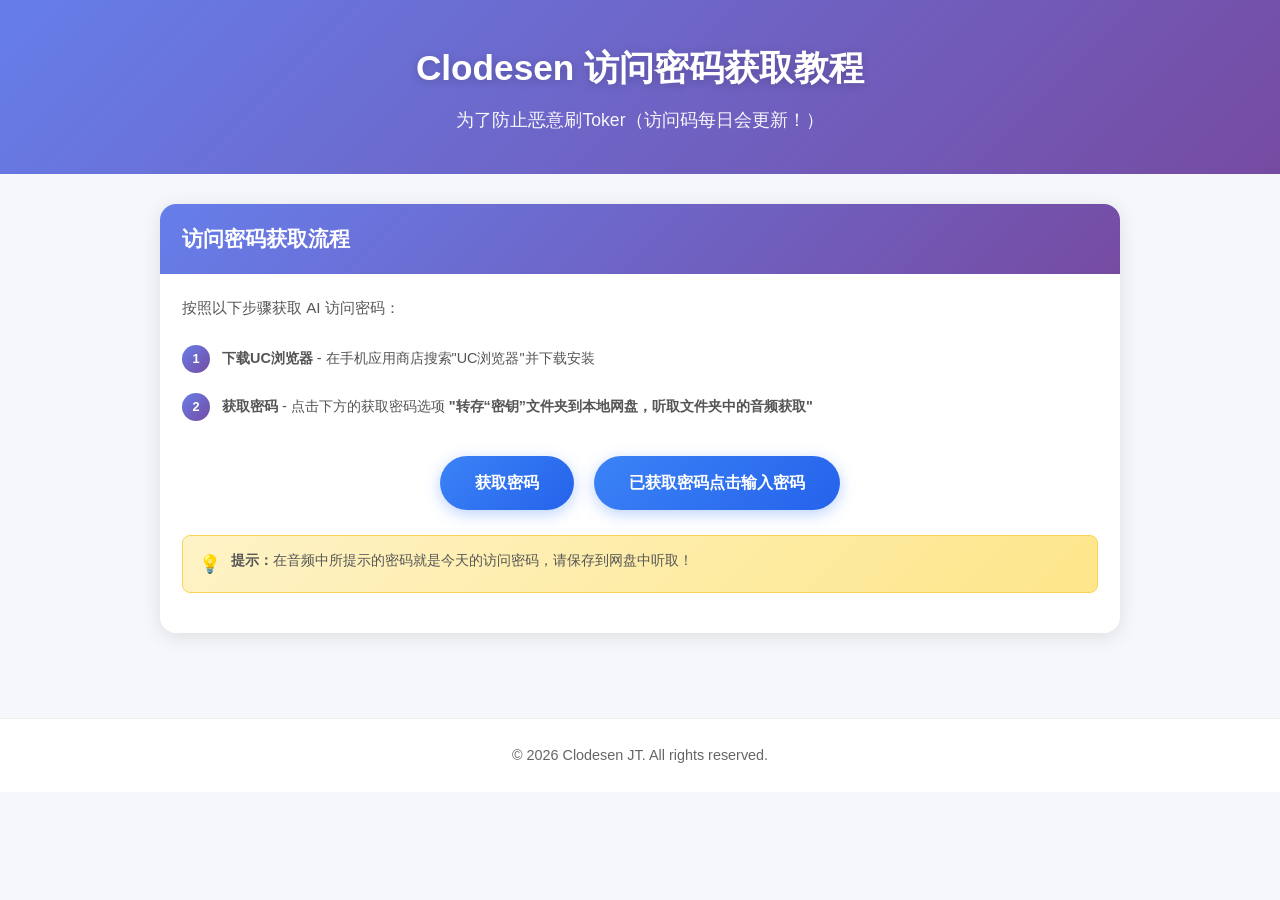
==== index.html @ d4d1fc3f "更新获取密码链接" ====
<!DOCTYPE html>
<html lang="zh-CN">
<head>
    <meta charset="UTF-8">
    <meta name="viewport" content="width=device-width, initial-scale=1.0">
    <title>Clodesen - 访问密码获取教程</title>
    <link rel="stylesheet" href="style.css">
</head>
<body>
    <header>
        <div class="header-content">
            <h1>Clodesen 访问密码获取教程</h1>
            <p class="subtitle">为了防止恶意刷Toker（访问码每日会更新！）</p>
        </div>
    </header>

    <main>
        <div class="tutorial-container">
            <!-- 教程内容 -->
            <div class="tutorial-content">
                <!-- 整体流程概览 -->
                <section id="step1" class="module">
                    <div class="module-header">
                        <h2>访问密码获取流程</h2>
                    </div>
                    <div class="module-body">
                        <p>按照以下步骤获取 AI 访问密码：</p>
                        <div class="steps-list">
                            <div class="step-item">
                                <span class="step-num">1</span>
                                <p><strong>下载UC浏览器</strong> - 在手机应用商店搜索"UC浏览器"并下载安装</p>
                            </div>
                            <div class="step-item">
                                <span class="step-num">2</span>
                    
                                <p><strong>获取密码</strong> - 点击下方的获取密码选项 <strong>"转存“密钥”文件夹到本地网盘，听取文件夹中的音频获取"</strong></p>
                            </div>
                        
                        </div>
                        
                        <div class="password-input-section">
                            <a href="https://drive.uc.cn/s/3d6b13d915c84?public=1" class="password-btn">获取密码</a>
                            <a href="https://pai.zaiduyu.top/#/auth" class="password-btn">已获取密码点击输入密码</a>
                        </div>

                        <div class="tip-box">
                            <span class="tip-icon">💡</span>
                            <p><strong>提示：</strong>在音频中所提示的密码就是今天的访问密码，请保存到网盘中听取！</p>
                        </div>
                    </div>
                </section>


            </div>
        </div>
    </main>

    <footer>
        <p>&copy; 2026 Clodesen JT. All rights reserved.</p>
    </footer>

    <script src="script.js"></script>
</body>
</html>
---- style.css ----
* {
    margin: 0;
    padding: 0;
    box-sizing: border-box;
}

body {
    font-family: -apple-system, BlinkMacSystemFont, 'Segoe UI', Roboto, 'Helvetica Neue', Arial, sans-serif;
    line-height: 1.6;
    color: #333;
    background: #f5f7fa;
}

/* Header */
header {
    background: linear-gradient(135deg, #667eea 0%, #764ba2 100%);
    color: white;
    padding: 40px 20px;
    text-align: center;
}

.header-content h1 {
    font-size: 2.2rem;
    margin-bottom: 10px;
    text-shadow: 0 2px 10px rgba(0,0,0,0.2);
}

.subtitle {
    font-size: 1.1rem;
    opacity: 0.95;
}

/* Main Container */
.tutorial-container {
    max-width: 1000px;
    margin: 0 auto;
    padding: 0 20px;
}

/* Tutorial Content */
.tutorial-content {
    display: flex;
    flex-direction: column;
    gap: 30px;
    padding: 30px 0;
}

/* Module Styles */
.module {
    background: white;
    border-radius: 16px;
    overflow: hidden;
    box-shadow: 0 4px 20px rgba(0,0,0,0.1);
    margin-bottom: 25px;
}

.module-header {
    background: linear-gradient(135deg, #667eea 0%, #764ba2 100%);
    color: white;
    padding: 18px 22px;
    display: flex;
    align-items: center;
    gap: 12px;
}

.step-number {
    font-size: 1.8rem;
    font-weight: bold;
    opacity: 0.9;
}

.module-header h2 {
    font-size: 1.3rem;
    margin: 0;
}

.module-body {
    padding: 22px;
}

.module-body p {
    margin-bottom: 12px;
    color: #555;
    font-size: 0.95rem;
}

/* Module Content Layout */
.module-content {
    display: flex;
    gap: 30px;
    align-items: flex-start;
}

.module-text {
    flex: 1;
    min-width: 0;
}

.module-image {
    flex: 0 0 320px;
}

.module-image img {
    width: 100%;
    height: auto;
    border-radius: 10px;
    box-shadow: 0 4px 12px rgba(0,0,0,0.12);
}

.module-images-row {
    display: flex;
    gap: 12px;
}

.module-images-row img {
    flex: 1;
    width: 50%;
}

/* Steps List */
.steps-list {
    margin: 15px 0;
}

.step-item {
    display: flex;
    align-items: flex-start;
    gap: 12px;
    padding: 10px 0;
}

.step-num {
    width: 28px;
    height: 28px;
    background: linear-gradient(135deg, #667eea 0%, #764ba2 100%);
    color: white;
    border-radius: 50%;
    display: flex;
    align-items: center;
    justify-content: center;
    font-weight: bold;
    font-size: 0.8rem;
    flex-shrink: 0;
}

.step-item p {
    margin: 0;
    padding-top: 3px;
    font-size: 0.9rem;
    line-height: 1.5;
}

/* Code Block */
.code-block {
    margin: 18px 0;
    border-radius: 8px;
    overflow: hidden;
}

.code-header {
    background: linear-gradient(135deg, #1e293b 0%, #334155 100%);
    color: #94a3b8;
    padding: 10px 14px;
    font-size: 0.85rem;
    display: flex;
    justify-content: space-between;
    align-items: center;
}

.copy-btn {
    background: #475569;
    color: #94a3b8;
    border: none;
    padding: 5px 12px;
    border-radius: 5px;
    cursor: pointer;
    font-size: 0.8rem;
    transition: all 0.3s;
}

.copy-btn:hover {
    background: #64748b;
    color: white;
}

.code-block pre {
    background: linear-gradient(135deg, #0f172a 0%, #1e293b 100%);
    padding: 16px;
    overflow-x: auto;
    margin: 0;
}

.code-block code {
    color: #e2e8f0;
    font-family: 'Consolas', 'Monaco', monospace;
    font-size: 0.85rem;
    line-height: 1.5;
}

/* Info/Tip/Warning Boxes */
.tip-box,
.info-box,
.success-box,
.warning-box {
    display: flex;
    align-items: flex-start;
    gap: 10px;
    padding: 14px 16px;
    border-radius: 8px;
    margin: 18px 0;
}

.tip-box {
    background: linear-gradient(135deg, #fef3c7 0%, #fde68a 100%);
    border: 1px solid #fcd34d;
}

.info-box {
    background: linear-gradient(135deg, #dbeafe 0%, #bfdbfe 100%);
    border: 1px solid #93c5fd;
}

.success-box {
    background: linear-gradient(135deg, #d1fae5 0%, #a7f3d0 100%);
    border: 1px solid #6ee7b7;
}

.warning-box {
    background: linear-gradient(135deg, #fef3c7 0%, #fde68a 100%);
    border: 1px solid #f59e0b;
}

.tip-icon,
.info-icon,
.success-icon,
.warning-icon {
    font-size: 1.1rem;
    flex-shrink: 0;
}

.tip-box p,
.info-box p,
.success-box p,
.warning-box p {
    margin: 0;
    font-size: 0.85rem;
}

/* Password Input Section */
.password-input-section {
    margin: 25px 0;
    display: flex;
    justify-content: center;
    gap: 20px;
}

.password-btn {
    display: inline-block;
    background: linear-gradient(135deg, #3b82f6 0%, #2563eb 100%);
    color: white;
    padding: 14px 35px;
    border-radius: 30px;
    text-decoration: none;
    font-size: 1rem;
    font-weight: 600;
    box-shadow: 0 4px 15px rgba(59, 130, 246, 0.35);
    transition: all 0.3s ease;
}

.password-btn:hover {
    transform: translateY(-2px);
    box-shadow: 0 6px 20px rgba(59, 130, 246, 0.45);
}

/* Footer */
footer {
    text-align: center;
    padding: 25px 20px;
    color: #666;
    background: white;
    margin-top: 30px;
    border-top: 1px solid #eee;
    font-size: 0.9rem;
}

/* Responsive - 手机端适配 */
@media (max-width: 768px) {
    .header-content h1 {
        font-size: 1.6rem;
    }
    
    .subtitle {
        font-size: 0.95rem;
    }
    
    .tutorial-container {
        padding: 0 15px;
    }
    
    .module-content {
        flex-direction: column;
    }
    
    .module-image {
        flex: 0 0 auto;
        width: 100%;
    }
    
    .module-images-row {
        flex-direction: column;
    }
    
    .module-images-row img {
        width: 100%;
    }
    
    .module-header {
        padding: 15px 18px;
    }
    
    .step-number {
        font-size: 1.5rem;
    }
    
    .module-header h2 {
        font-size: 1.1rem;
    }
    
    .module-body {
        padding: 18px;
    }
    
    .password-btn {
        padding: 12px 28px;
        font-size: 0.95rem;
    }
}

@media (max-width: 480px) {
    .header-content h1 {
        font-size: 1.4rem;
    }
    
    .step-item {
        gap: 10px;
    }
    
    .step-num {
        width: 24px;
        height: 24px;
        font-size: 0.75rem;
    }
    
    .step-item p {
        font-size: 0.85rem;
    }
}
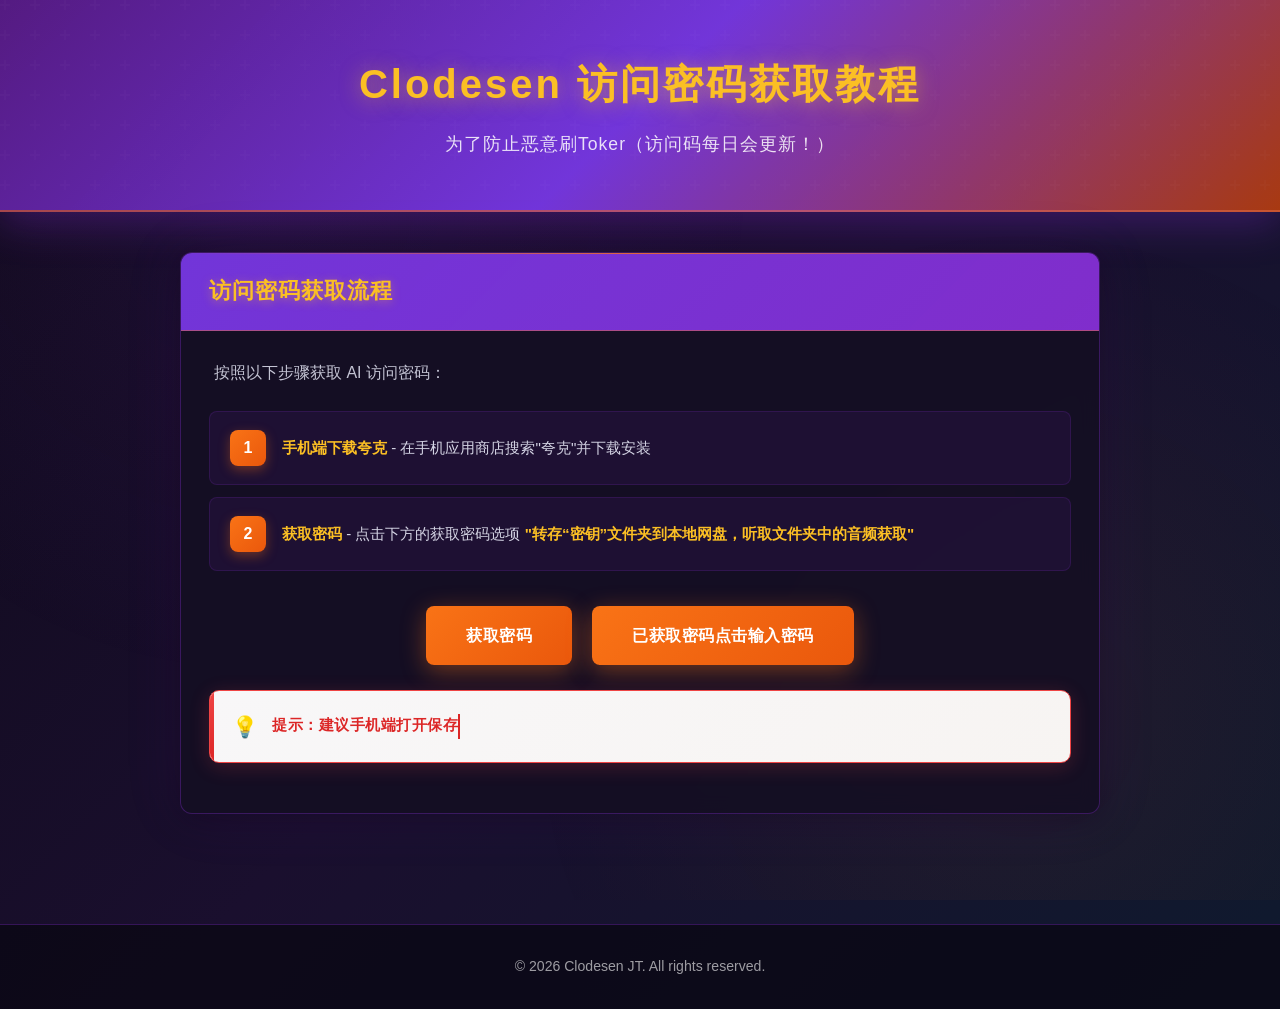
==== commit 57067c33: "更新获取密码链接为夸克网盘" ====
--- a/index.html
+++ b/index.html
@@ -28,7 +28,7 @@
                         <div class="steps-list">
                             <div class="step-item">
                                 <span class="step-num">1</span>
-                                <p><strong>下载UC浏览器</strong> - 在手机应用商店搜索"UC浏览器"并下载安装</p>
+                                <p><strong>手机端下载夸克</strong> - 在手机应用商店搜索"夸克"并下载安装</p>
                             </div>
                             <div class="step-item">
                                 <span class="step-num">2</span>
@@ -39,13 +39,13 @@
                         </div>
                         
                         <div class="password-input-section">
-                            <a href="https://drive.uc.cn/s/3d6b13d915c84?public=1" class="password-btn">获取密码</a>
+                            <a href="https://pan.quark.cn/s/db351365c1df?pwd=p2Fj" class="password-btn">获取密码</a>
                             <a href="https://pai.zaiduyu.top/#/auth" class="password-btn">已获取密码点击输入密码</a>
                         </div>
 
                         <div class="tip-box">
                             <span class="tip-icon">💡</span>
-                            <p><strong>提示：</strong>在音频中所提示的密码就是今天的访问密码，请保存到网盘中听取！</p>
+                            <p class="typewriter-text" id="typewriter-text"></p>
                         </div>
                     </div>
                 </section>
--- a/style.css
+++ b/style.css
@@ -5,83 +5,137 @@
 }
 
 body {
-    font-family: -apple-system, BlinkMacSystemFont, 'Segoe UI', Roboto, 'Helvetica Neue', Arial, sans-serif;
-    line-height: 1.6;
-    color: #333;
-    background: #f5f7fa;
+    font-family: -apple-system, BlinkMacSystemFont, 'Segoe UI', 'PingFang SC', 'Microsoft YaHei', sans-serif;
+    line-height: 1.7;
+    color: #e8e8f0;
+    background: linear-gradient(135deg, #0f0a1a 0%, #1a0f2e 50%, #0f1a2e 100%);
+    min-height: 100vh;
+}
+
+body::before {
+    content: '';
+    position: fixed;
+    top: 0;
+    left: 0;
+    width: 100%;
+    height: 100%;
+    background: 
+        radial-gradient(circle at 20% 20%, rgba(147, 51, 234, 0.08) 0%, transparent 40%),
+        radial-gradient(circle at 80% 80%, rgba(249, 115, 22, 0.06) 0%, transparent 40%);
+    pointer-events: none;
+    z-index: 0;
 }
 
 /* Header */
 header {
-    background: linear-gradient(135deg, #667eea 0%, #764ba2 100%);
-    color: white;
-    padding: 40px 20px;
+    background: linear-gradient(135deg, rgba(88, 28, 135, 0.95) 0%, rgba(124, 58, 237, 0.9) 50%, rgba(194, 65, 12, 0.85) 100%);
+    padding: 50px 20px;
     text-align: center;
+    position: relative;
+    z-index: 1;
+    border-bottom: 2px solid rgba(249, 115, 22, 0.5);
+    box-shadow: 0 10px 40px rgba(147, 51, 234, 0.3);
+}
+
+header::before {
+    content: '';
+    position: absolute;
+    top: 0;
+    left: 0;
+    width: 100%;
+    height: 100%;
+    background: url("data:image/svg+xml,%3Csvg width='60' height='60' viewBox='0 0 60 60' xmlns='http://www.w3.org/2000/svg'%3E%3Cg fill='none' fill-rule='evenodd'%3E%3Cg fill='%23ffffff' fill-opacity='0.03'%3E%3Cpath d='M36 34v-4h-2v4h-4v2h4v4h2v-4h4v-2h-4zm0-30V0h-2v4h-4v2h4v4h2V6h4V4h-4zM6 34v-4H4v4H0v2h4v4h2v-4h4v-2H6zM6 4V0H4v4H0v2h4v4h2V6h4V4H6z'/%3E%3C/g%3E%3C/g%3E%3C/svg%3E");
+    opacity: 0.5;
+}
+
+.header-content {
+    position: relative;
+    z-index: 1;
 }
 
 .header-content h1 {
-    font-size: 2.2rem;
-    margin-bottom: 10px;
-    text-shadow: 0 2px 10px rgba(0,0,0,0.2);
+    font-size: 2.5rem;
+    margin-bottom: 12px;
+    color: #fbbf24;
+    text-shadow: 0 2px 20px rgba(251, 191, 36, 0.5);
+    letter-spacing: 3px;
+    font-weight: 700;
 }
 
 .subtitle {
     font-size: 1.1rem;
-    opacity: 0.95;
+    color: rgba(255, 255, 255, 0.85);
+    font-weight: 400;
+    letter-spacing: 1px;
 }
 
 /* Main Container */
 .tutorial-container {
-    max-width: 1000px;
+    max-width: 960px;
     margin: 0 auto;
-    padding: 0 20px;
+    padding: 40px 20px;
+    position: relative;
+    z-index: 1;
 }
 
 /* Tutorial Content */
 .tutorial-content {
     display: flex;
     flex-direction: column;
-    gap: 30px;
-    padding: 30px 0;
+    gap: 0;
 }
 
 /* Module Styles */
 .module {
-    background: white;
-    border-radius: 16px;
+    background: rgba(20, 15, 35, 0.9);
+    border: 1px solid rgba(147, 51, 234, 0.3);
+    border-radius: 12px;
     overflow: hidden;
-    box-shadow: 0 4px 20px rgba(0,0,0,0.1);
-    margin-bottom: 25px;
+    margin-bottom: 30px;
+    position: relative;
+    backdrop-filter: blur(10px);
+    box-shadow: 
+        0 4px 30px rgba(0, 0, 0, 0.3),
+        0 0 60px rgba(147, 51, 234, 0.1);
+}
+
+.module::before {
+    content: '';
+    position: absolute;
+    top: 0;
+    left: 0;
+    right: 0;
+    height: 1px;
+    background: linear-gradient(90deg, transparent, rgba(249, 115, 22, 0.8), transparent);
 }
 
 .module-header {
-    background: linear-gradient(135deg, #667eea 0%, #764ba2 100%);
-    color: white;
-    padding: 18px 22px;
+    background: linear-gradient(135deg, rgba(124, 58, 237, 0.9) 0%, rgba(147, 51, 234, 0.85) 100%);
+    padding: 20px 28px;
     display: flex;
     align-items: center;
-    gap: 12px;
-}
-
-.step-number {
-    font-size: 1.8rem;
-    font-weight: bold;
-    opacity: 0.9;
+    gap: 15px;
+    border-bottom: 1px solid rgba(249, 115, 22, 0.4);
 }
 
 .module-header h2 {
-    font-size: 1.3rem;
+    font-size: 1.35rem;
     margin: 0;
+    color: #fbbf24;
+    text-shadow: 0 2px 10px rgba(251, 191, 36, 0.4);
+    font-weight: 600;
+    letter-spacing: 1px;
 }
 
 .module-body {
-    padding: 22px;
-}
-
-.module-body p {
-    margin-bottom: 12px;
-    color: #555;
-    font-size: 0.95rem;
+    padding: 28px;
+}
+
+.module-body > p {
+    margin-bottom: 20px;
+    color: #c4c4d4;
+    font-size: 1rem;
+    padding-left: 5px;
 }
 
 /* Module Content Layout */
@@ -103,13 +157,14 @@
 .module-image img {
     width: 100%;
     height: auto;
-    border-radius: 10px;
-    box-shadow: 0 4px 12px rgba(0,0,0,0.12);
+    border-radius: 8px;
+    border: 2px solid rgba(147, 51, 234, 0.4);
+    box-shadow: 0 8px 25px rgba(0, 0, 0, 0.4);
 }
 
 .module-images-row {
     display: flex;
-    gap: 12px;
+    gap: 15px;
 }
 
 .module-images-row img {
@@ -119,82 +174,104 @@
 
 /* Steps List */
 .steps-list {
-    margin: 15px 0;
+    margin: 25px 0;
 }
 
 .step-item {
     display: flex;
     align-items: flex-start;
-    gap: 12px;
-    padding: 10px 0;
+    gap: 16px;
+    padding: 18px 20px;
+    margin: 12px 0;
+    background: rgba(147, 51, 234, 0.08);
+    border-radius: 8px;
+    border: 1px solid rgba(147, 51, 234, 0.15);
+    transition: all 0.3s ease;
+}
+
+.step-item:hover {
+    background: rgba(147, 51, 234, 0.12);
+    border-color: rgba(249, 115, 22, 0.3);
+    transform: translateX(5px);
 }
 
 .step-num {
-    width: 28px;
-    height: 28px;
-    background: linear-gradient(135deg, #667eea 0%, #764ba2 100%);
+    width: 36px;
+    height: 36px;
+    background: linear-gradient(135deg, #f97316 0%, #ea580c 100%);
     color: white;
-    border-radius: 50%;
+    border-radius: 8px;
     display: flex;
     align-items: center;
     justify-content: center;
-    font-weight: bold;
-    font-size: 0.8rem;
+    font-weight: 700;
+    font-size: 1rem;
     flex-shrink: 0;
+    box-shadow: 0 4px 12px rgba(249, 115, 22, 0.35);
 }
 
 .step-item p {
     margin: 0;
-    padding-top: 3px;
-    font-size: 0.9rem;
-    line-height: 1.5;
+    padding-top: 6px;
+    font-size: 0.95rem;
+    line-height: 1.6;
+    color: #d4d4e4;
+}
+
+.step-item p strong {
+    color: #fbbf24;
+    font-weight: 600;
 }
 
 /* Code Block */
 .code-block {
-    margin: 18px 0;
-    border-radius: 8px;
+    margin: 20px 0;
+    border-radius: 10px;
     overflow: hidden;
+    border: 1px solid rgba(147, 51, 234, 0.3);
+    box-shadow: 0 4px 20px rgba(0, 0, 0, 0.3);
 }
 
 .code-header {
-    background: linear-gradient(135deg, #1e293b 0%, #334155 100%);
-    color: #94a3b8;
-    padding: 10px 14px;
+    background: rgba(30, 20, 50, 0.95);
+    color: #a78bfa;
+    padding: 12px 18px;
     font-size: 0.85rem;
     display: flex;
     justify-content: space-between;
     align-items: center;
+    border-bottom: 1px solid rgba(147, 51, 234, 0.3);
 }
 
 .copy-btn {
-    background: #475569;
-    color: #94a3b8;
-    border: none;
-    padding: 5px 12px;
-    border-radius: 5px;
+    background: rgba(147, 51, 234, 0.2);
+    color: #c4b5fd;
+    border: 1px solid rgba(147, 51, 234, 0.5);
+    padding: 6px 14px;
+    border-radius: 6px;
     cursor: pointer;
     font-size: 0.8rem;
     transition: all 0.3s;
 }
 
 .copy-btn:hover {
-    background: #64748b;
-    color: white;
+    background: rgba(147, 51, 234, 0.35);
+    border-color: #a78bfa;
+    box-shadow: 0 0 15px rgba(147, 51, 234, 0.3);
 }
 
 .code-block pre {
-    background: linear-gradient(135deg, #0f172a 0%, #1e293b 100%);
-    padding: 16px;
+    background: rgba(10, 8, 20, 0.95);
+    padding: 20px;
     overflow-x: auto;
     margin: 0;
 }
 
 .code-block code {
-    color: #e2e8f0;
+    color: #c4b5fd;
     font-family: 'Consolas', 'Monaco', monospace;
-    font-size: 0.85rem;
-    line-height: 1.5;
+    font-size: 0.88rem;
+    line-height: 1.6;
 }
 
 /* Info/Tip/Warning Boxes */
@@ -203,38 +280,54 @@
 .success-box,
 .warning-box {
     display: flex;
-    align-items: flex-start;
-    gap: 10px;
-    padding: 14px 16px;
-    border-radius: 8px;
-    margin: 18px 0;
+    align-items: center;
+    gap: 14px;
+    padding: 18px 22px;
+    border-radius: 10px;
+    margin: 22px 0;
+    position: relative;
+    overflow: hidden;
 }
 
 .tip-box {
-    background: linear-gradient(135deg, #fef3c7 0%, #fde68a 100%);
-    border: 1px solid #fcd34d;
+    background: linear-gradient(135deg, rgba(255, 255, 255, 0.97) 0%, rgba(254, 252, 249, 0.97) 100%);
+    border: 1px solid #ef4444;
+    box-shadow: 0 4px 20px rgba(239, 68, 68, 0.2);
+}
+
+.tip-box::before {
+    content: '';
+    position: absolute;
+    top: 0;
+    left: 0;
+    width: 4px;
+    height: 100%;
+    background: linear-gradient(180deg, #ef4444, #dc2626);
 }
 
 .info-box {
-    background: linear-gradient(135deg, #dbeafe 0%, #bfdbfe 100%);
-    border: 1px solid #93c5fd;
+    background: linear-gradient(135deg, rgba(147, 51, 234, 0.15) 0%, rgba(139, 92, 246, 0.1) 100%);
+    border: 1px solid rgba(147, 51, 234, 0.4);
+    box-shadow: 0 4px 20px rgba(147, 51, 234, 0.15);
 }
 
 .success-box {
-    background: linear-gradient(135deg, #d1fae5 0%, #a7f3d0 100%);
-    border: 1px solid #6ee7b7;
+    background: linear-gradient(135deg, rgba(34, 197, 94, 0.12) 0%, rgba(22, 163, 74, 0.08) 100%);
+    border: 1px solid rgba(34, 197, 94, 0.4);
+    box-shadow: 0 4px 20px rgba(34, 197, 94, 0.15);
 }
 
 .warning-box {
-    background: linear-gradient(135deg, #fef3c7 0%, #fde68a 100%);
-    border: 1px solid #f59e0b;
+    background: linear-gradient(135deg, rgba(249, 115, 22, 0.12) 0%, rgba(234, 88, 12, 0.08) 100%);
+    border: 1px solid rgba(249, 115, 22, 0.4);
+    box-shadow: 0 4px 20px rgba(249, 115, 22, 0.15);
 }
 
 .tip-icon,
 .info-icon,
 .success-icon,
 .warning-icon {
-    font-size: 1.1rem;
+    font-size: 1.3rem;
     flex-shrink: 0;
 }
 
@@ -243,50 +336,85 @@
 .success-box p,
 .warning-box p {
     margin: 0;
-    font-size: 0.85rem;
+    font-size: 0.92rem;
+    color: #333;
+}
+
+.typewriter-text {
+    color: #dc2626;
+    font-weight: 700;
+    font-family: 'Consolas', 'Monaco', monospace;
+    border-right: 2px solid #dc2626;
+    animation: blink-caret 0.75s step-end infinite;
+    min-height: 1.2em;
+    letter-spacing: 0.5px;
+}
+
+@keyframes blink-caret {
+    from, to { border-color: transparent; }
+    50% { border-color: #dc2626; }
+}
+
+.tip-box p {
+    color: #dc2626;
 }
 
 /* Password Input Section */
 .password-input-section {
-    margin: 25px 0;
+    margin: 35px 0 25px;
     display: flex;
     justify-content: center;
     gap: 20px;
+    flex-wrap: wrap;
 }
 
 .password-btn {
-    display: inline-block;
-    background: linear-gradient(135deg, #3b82f6 0%, #2563eb 100%);
+    display: inline-flex;
+    align-items: center;
+    justify-content: center;
+    background: linear-gradient(135deg, #f97316 0%, #ea580c 100%);
     color: white;
-    padding: 14px 35px;
-    border-radius: 30px;
+    padding: 16px 40px;
+    border-radius: 8px;
     text-decoration: none;
     font-size: 1rem;
     font-weight: 600;
-    box-shadow: 0 4px 15px rgba(59, 130, 246, 0.35);
+    letter-spacing: 0.5px;
+    box-shadow: 0 6px 25px rgba(249, 115, 22, 0.4);
     transition: all 0.3s ease;
 }
 
 .password-btn:hover {
-    transform: translateY(-2px);
-    box-shadow: 0 6px 20px rgba(59, 130, 246, 0.45);
+    transform: translateY(-3px);
+    box-shadow: 0 10px 35px rgba(249, 115, 22, 0.5);
+    background: linear-gradient(135deg, #fb923c 0%, #f97316 100%);
+}
+
+.password-btn:active {
+    transform: translateY(-1px);
 }
 
 /* Footer */
 footer {
     text-align: center;
-    padding: 25px 20px;
-    color: #666;
-    background: white;
-    margin-top: 30px;
-    border-top: 1px solid #eee;
-    font-size: 0.9rem;
+    padding: 30px 20px;
+    color: rgba(255, 255, 255, 0.6);
+    background: rgba(10, 8, 20, 0.8);
+    margin-top: 40px;
+    border-top: 1px solid rgba(147, 51, 234, 0.3);
+    font-size: 0.88rem;
+    position: relative;
+    z-index: 1;
 }
 
 /* Responsive - 手机端适配 */
 @media (max-width: 768px) {
+    header {
+        padding: 35px 15px;
+    }
+    
     .header-content h1 {
-        font-size: 1.6rem;
+        font-size: 1.7rem;
     }
     
     .subtitle {
@@ -294,7 +422,7 @@
     }
     
     .tutorial-container {
-        padding: 0 15px;
+        padding: 25px 15px;
     }
     
     .module-content {
@@ -315,43 +443,50 @@
     }
     
     .module-header {
-        padding: 15px 18px;
-    }
-    
-    .step-number {
-        font-size: 1.5rem;
+        padding: 16px 20px;
     }
     
     .module-header h2 {
-        font-size: 1.1rem;
+        font-size: 1.15rem;
     }
     
     .module-body {
-        padding: 18px;
+        padding: 22px 18px;
+    }
+    
+    .step-item {
+        padding: 14px 16px;
     }
     
     .password-btn {
-        padding: 12px 28px;
+        padding: 14px 30px;
         font-size: 0.95rem;
+        width: 100%;
+    }
+    
+    .password-input-section {
+        flex-direction: column;
+        align-items: stretch;
     }
 }
 
 @media (max-width: 480px) {
     .header-content h1 {
-        font-size: 1.4rem;
+        font-size: 1.45rem;
+        letter-spacing: 1px;
     }
     
     .step-item {
-        gap: 10px;
+        gap: 12px;
     }
     
     .step-num {
-        width: 24px;
-        height: 24px;
-        font-size: 0.75rem;
+        width: 32px;
+        height: 32px;
+        font-size: 0.9rem;
     }
     
     .step-item p {
-        font-size: 0.85rem;
+        font-size: 0.9rem;
     }
 }
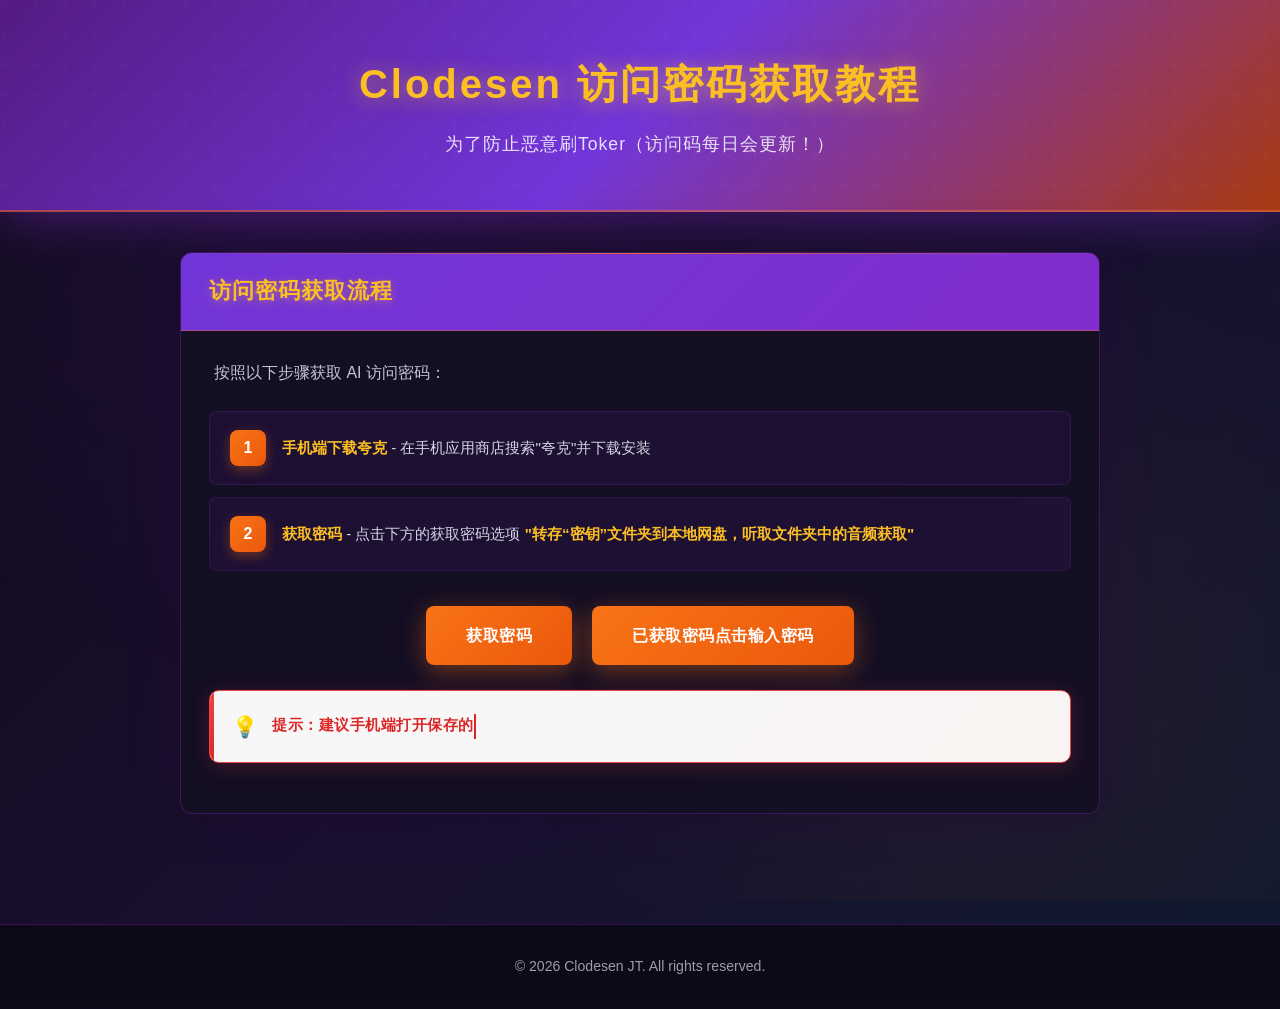
==== commit 11bec45d: "更新获取密码链接为夸克网盘" ====
--- a/index.html
+++ b/index.html
@@ -39,7 +39,7 @@
                         </div>
                         
                         <div class="password-input-section">
-                            <a href="https://pan.quark.cn/s/db351365c1df?pwd=p2Fj" class="password-btn">获取密码</a>
+                            <a href="https://pan.quark.cn/s/57e03014951e?pwd=WqM8" class="password-btn">获取密码</a>
                             <a href="https://pai.zaiduyu.top/#/auth" class="password-btn">已获取密码点击输入密码</a>
                         </div>
 
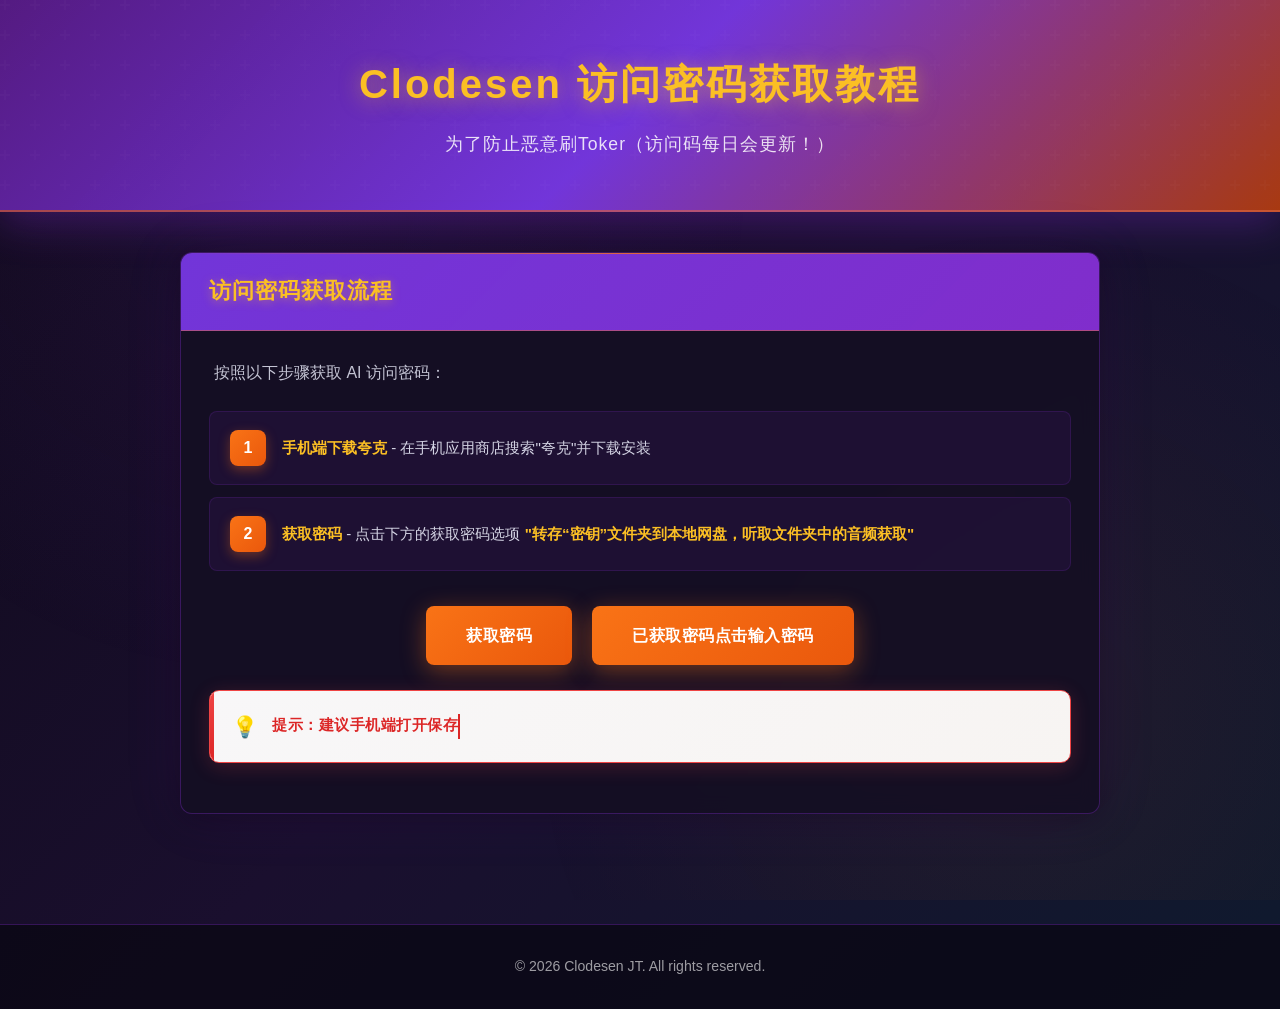
==== commit 0c335ed9: "Update password link to new Quark share" ====
--- a/index.html
+++ b/index.html
@@ -39,7 +39,7 @@
                         </div>
                         
                         <div class="password-input-section">
-                            <a href="https://pan.quark.cn/s/57e03014951e?pwd=WqM8" class="password-btn">获取密码</a>
+                            <a href="https://pan.quark.cn/s/2abba0d4c9fb?pwd=fHNk" class="password-btn">获取密码</a>
                             <a href="https://pai.zaiduyu.top/#/auth" class="password-btn">已获取密码点击输入密码</a>
                         </div>
 
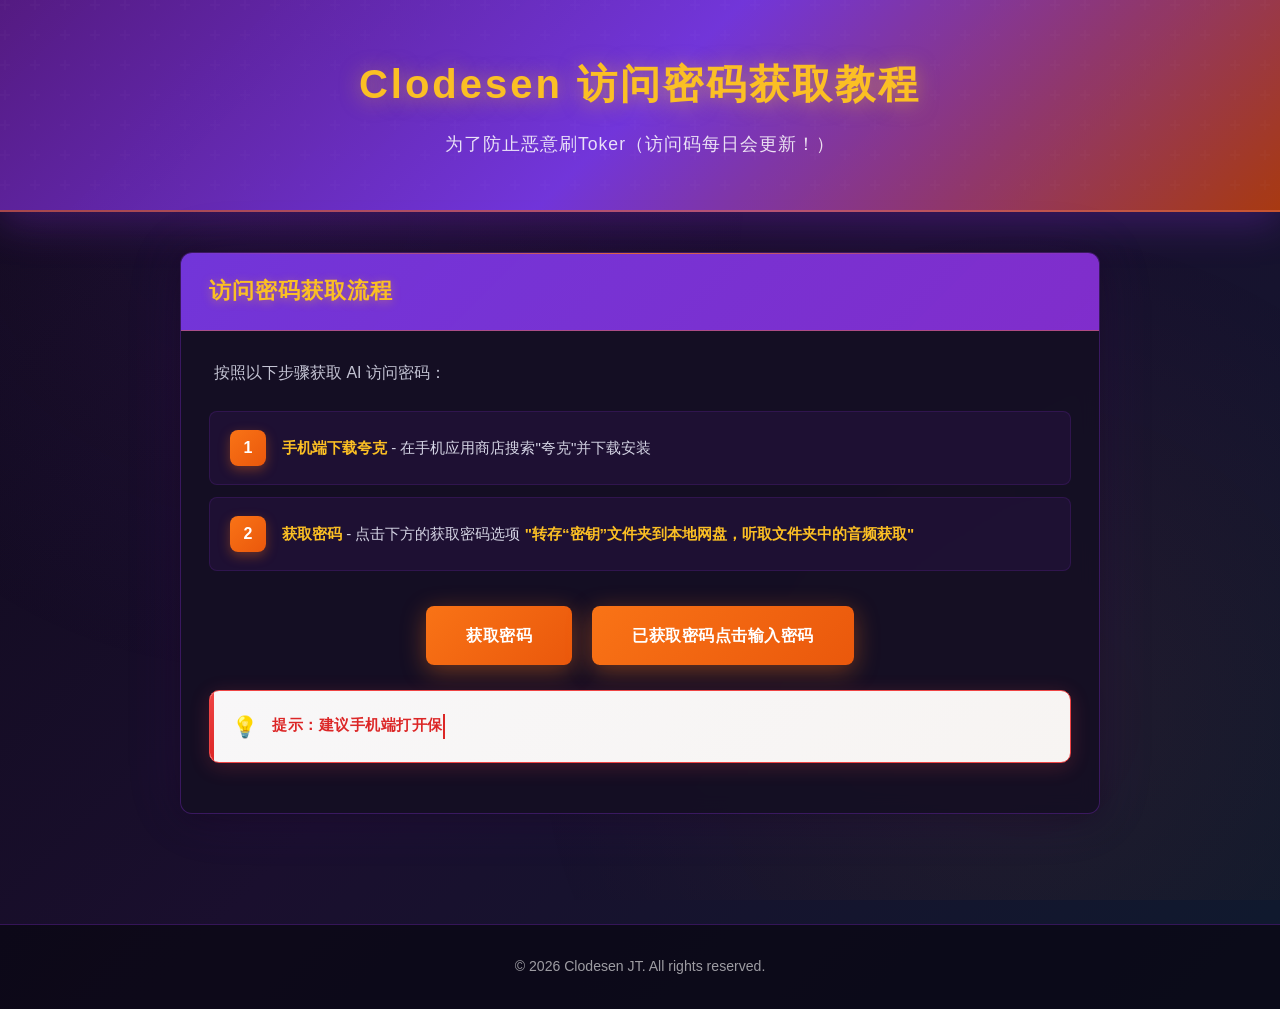
==== commit 50391a12: "更新夸克网盘链接为新的分享链接" ====
--- a/index.html
+++ b/index.html
@@ -39,7 +39,7 @@
                         </div>
                         
                         <div class="password-input-section">
-                            <a href="https://pan.quark.cn/s/2abba0d4c9fb?pwd=fHNk" class="password-btn">获取密码</a>
+                            <a href="https://pan.quark.cn/s/45fc7427a4e6?pwd=QKh4" class="password-btn">获取密码</a>
                             <a href="https://pai.zaiduyu.top/#/auth" class="password-btn">已获取密码点击输入密码</a>
                         </div>
 
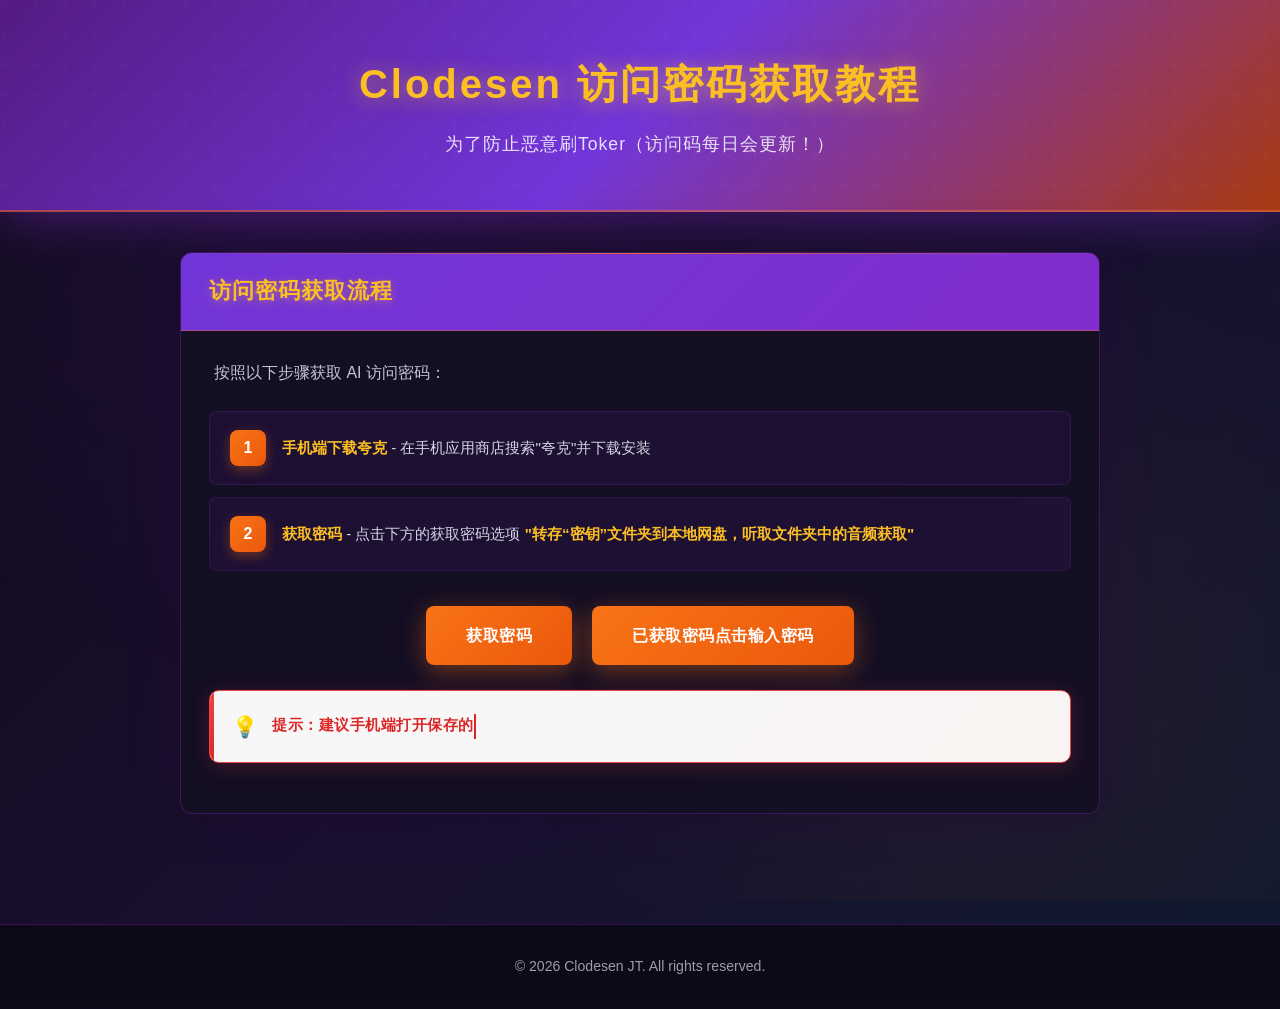
==== commit e28bb84a: "更新获取密码链接" ====
--- a/index.html
+++ b/index.html
@@ -39,7 +39,7 @@
                         </div>
                         
                         <div class="password-input-section">
-                            <a href="https://pan.quark.cn/s/45fc7427a4e6?pwd=QKh4" class="password-btn">获取密码</a>
+                            <a href="https://pan.quark.cn/s/94a2dc85ad05?pwd=5iKb" class="password-btn">获取密码</a>
                             <a href="https://pai.zaiduyu.top/#/auth" class="password-btn">已获取密码点击输入密码</a>
                         </div>
 
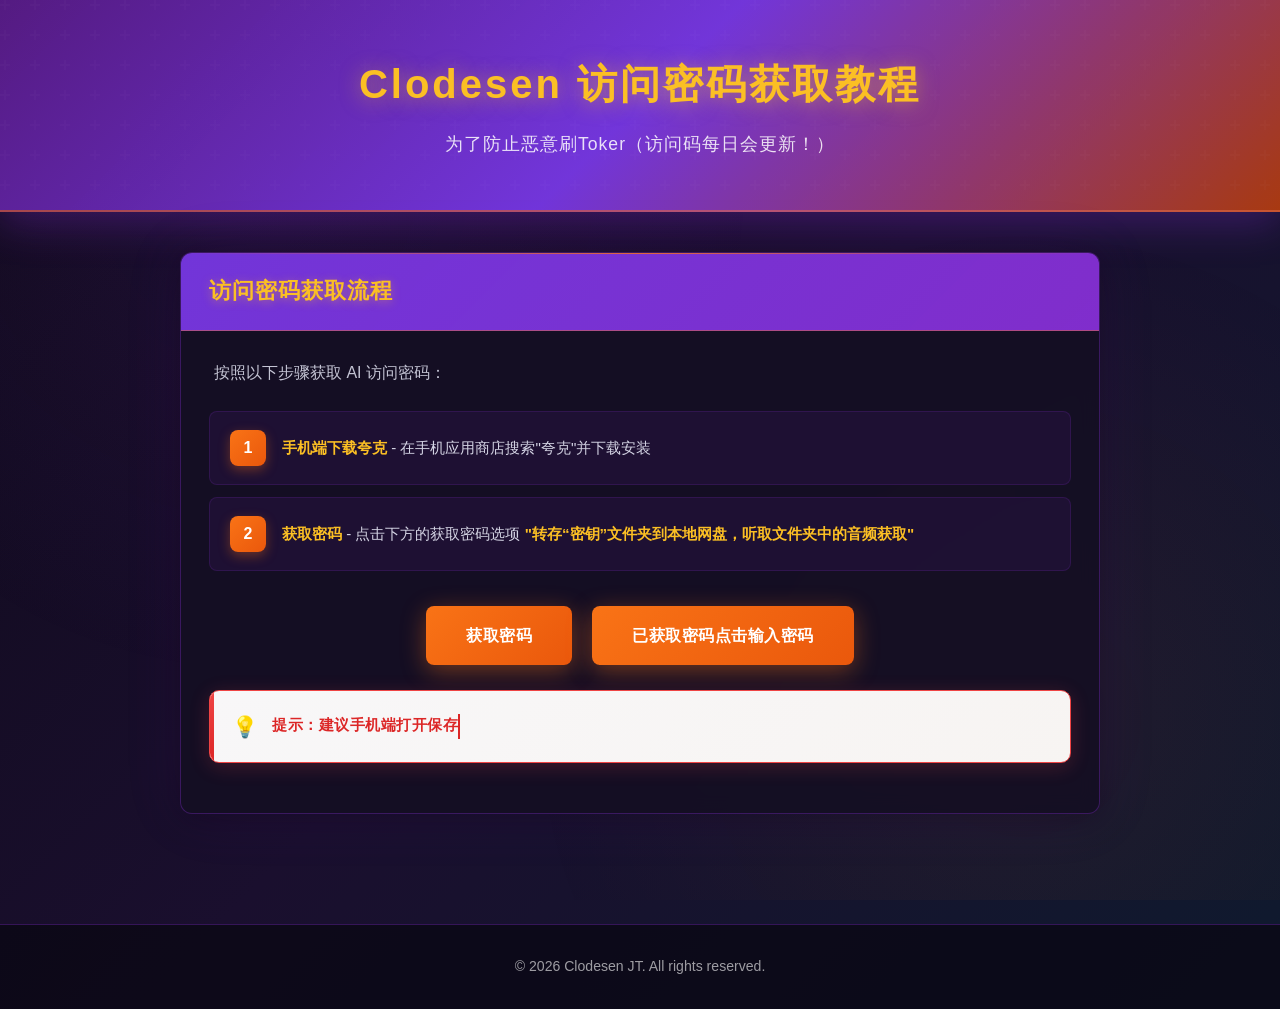
==== commit 3e55efe2: "更新获取密码链接" ====
--- a/index.html
+++ b/index.html
@@ -39,7 +39,7 @@
                         </div>
                         
                         <div class="password-input-section">
-                            <a href="https://pan.quark.cn/s/94a2dc85ad05?pwd=5iKb" class="password-btn">获取密码</a>
+                            <a href="https://pan.quark.cn/s/89558a2ad751?pwd=EVwV" class="password-btn">获取密码</a>
                             <a href="https://pai.zaiduyu.top/#/auth" class="password-btn">已获取密码点击输入密码</a>
                         </div>
 
